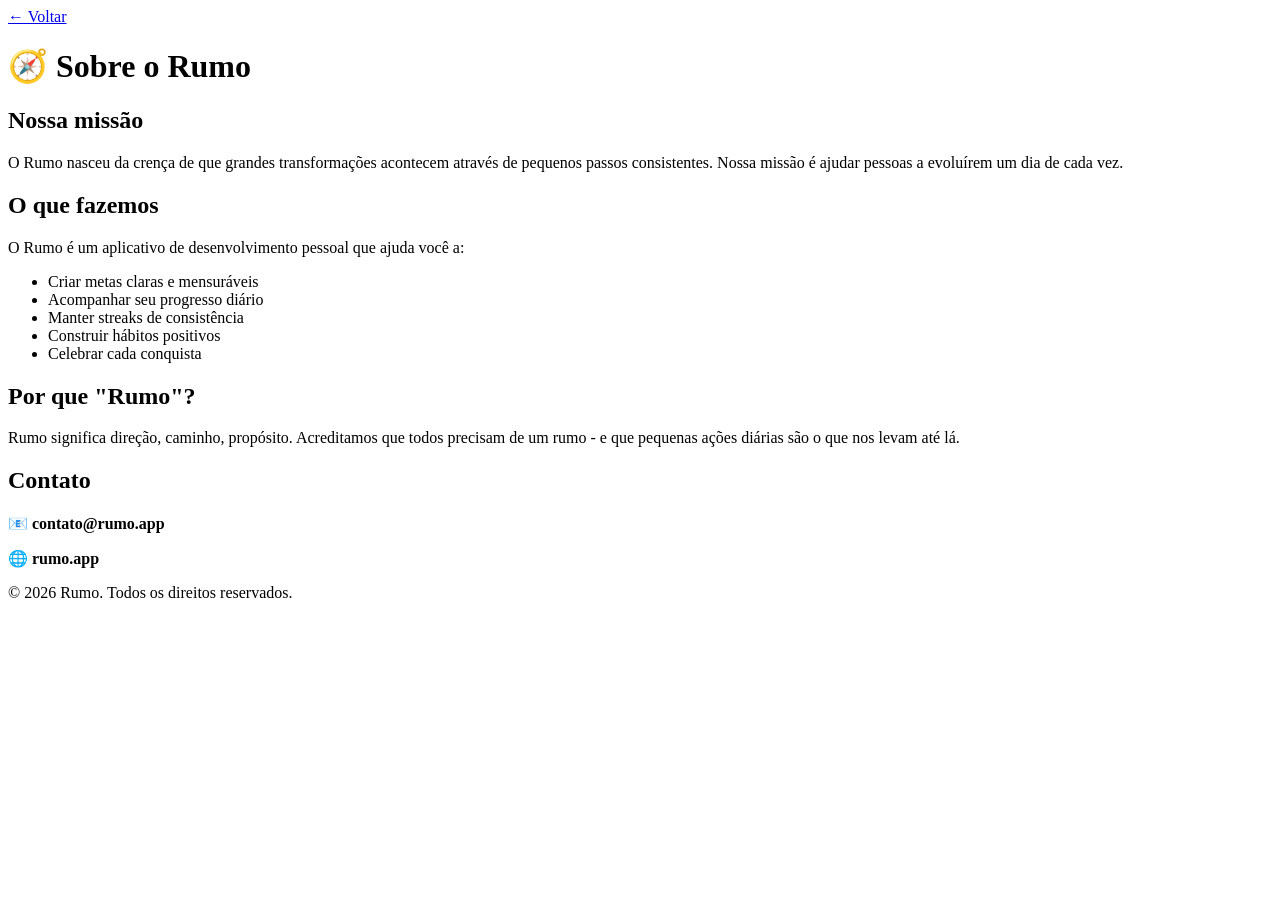
==== about.html @ cb7198c7 "Create about.html" ====
<!DOCTYPE html>
<html lang="pt-BR">
<head>
    <meta charset="UTF-8">
    <meta name="viewport" content="width=device-width, initial-scale=1.0">
    <title>Sobre - Rumo</title>
    <link rel="stylesheet" href="style.css">
</head>
<body>
    <div class="container">
        <a href="index.html" class="back-link">← Voltar</a>
        
        <div class="content">
            <h1>🧭 Sobre o Rumo</h1>
            
            <section>
                <h2>Nossa missão</h2>
                <p>O Rumo nasceu da crença de que grandes transformações acontecem através de pequenos passos consistentes. Nossa missão é ajudar pessoas a evoluírem um dia de cada vez.</p>
            </section>
            
            <section>
                <h2>O que fazemos</h2>
                <p>O Rumo é um aplicativo de desenvolvimento pessoal que ajuda você a:</p>
                <ul>
                    <li>Criar metas claras e mensuráveis</li>
                    <li>Acompanhar seu progresso diário</li>
                    <li>Manter streaks de consistência</li>
                    <li>Construir hábitos positivos</li>
                    <li>Celebrar cada conquista</li>
                </ul>
            </section>
            
            <section>
                <h2>Por que "Rumo"?</h2>
                <p>Rumo significa direção, caminho, propósito. Acreditamos que todos precisam de um rumo - e que pequenas ações diárias são o que nos levam até lá.</p>
            </section>
            
            <section>
                <h2>Contato</h2>
                <p>📧 <strong>contato@rumo.app</strong></p>
                <p>🌐 <strong>rumo.app</strong></p>
            </section>
        </div>
        
        <div class="footer">
            <p>© 2026 Rumo. Todos os direitos reservados.</p>
        </div>
    </div>
</body>
</html>
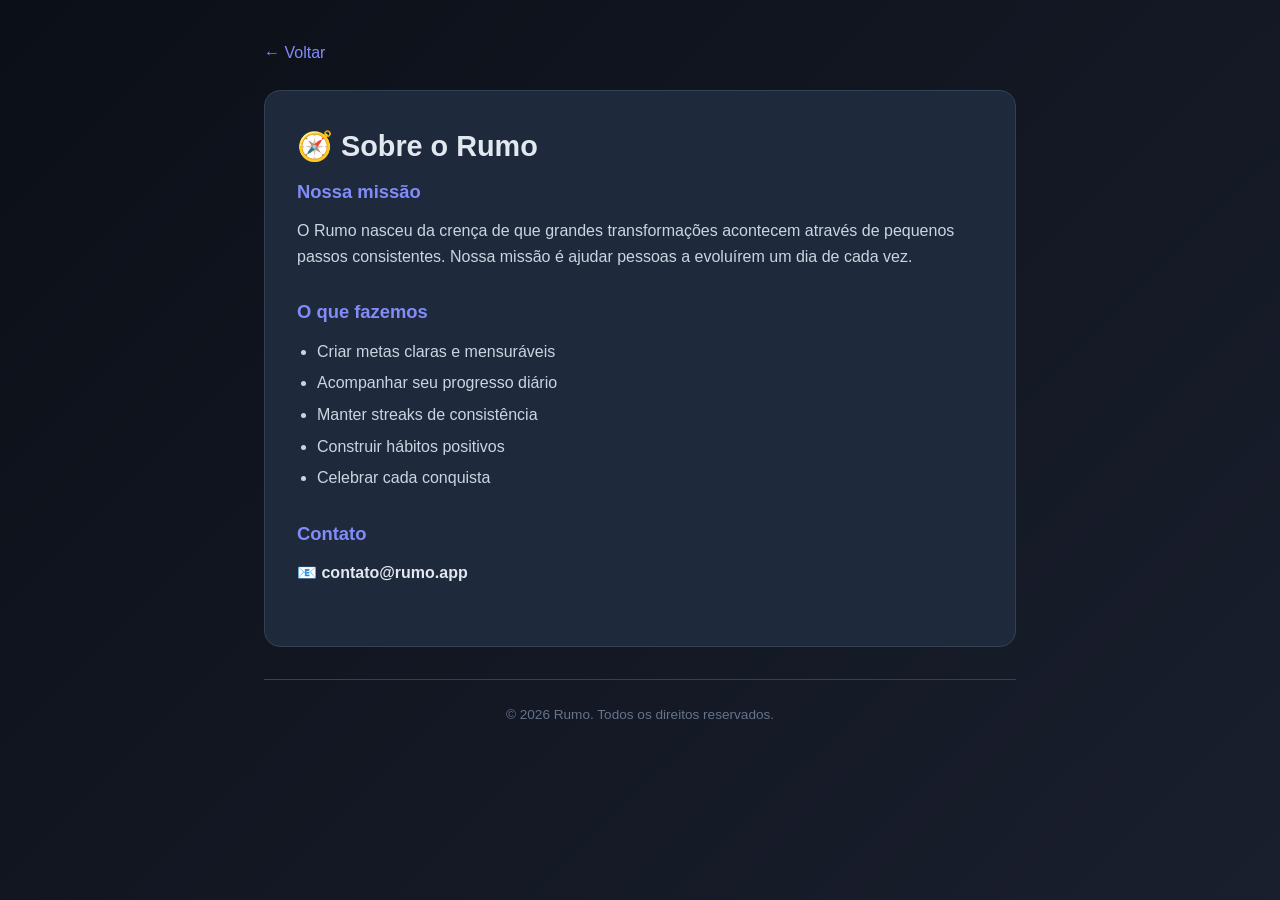
==== commit d4906fef: "Update about.html" ====
--- a/about.html
+++ b/about.html
@@ -4,7 +4,29 @@
     <meta charset="UTF-8">
     <meta name="viewport" content="width=device-width, initial-scale=1.0">
     <title>Sobre - Rumo</title>
-    <link rel="stylesheet" href="style.css">
+    <style>
+        * { margin: 0; padding: 0; box-sizing: border-box; }
+        body {
+            font-family: -apple-system, BlinkMacSystemFont, 'Segoe UI', 'Inter', sans-serif;
+            background: linear-gradient(135deg, #0B0F17 0%, #1A1F2E 100%);
+            color: #E2E8F0;
+            min-height: 100vh;
+            line-height: 1.6;
+        }
+        .container { max-width: 800px; margin: 0 auto; padding: 40px 24px; }
+        .back-link { display: inline-block; color: #818CF8; text-decoration: none; margin-bottom: 24px; font-weight: 500; }
+        .back-link:hover { color: #6366F1; }
+        .content { background: #1E293B; border: 1px solid #334155; border-radius: 16px; padding: 32px; margin-bottom: 32px; }
+        .content h1 { font-size: 1.8rem; margin-bottom: 8px; }
+        section { margin-bottom: 28px; }
+        section h2 { color: #818CF8; font-size: 1.15rem; margin-bottom: 12px; font-weight: 700; }
+        section p { margin-bottom: 12px; color: #CBD5E1; }
+        ul, ol { margin-left: 20px; margin-bottom: 12px; }
+        li { margin-bottom: 6px; color: #CBD5E1; }
+        strong { color: #E2E8F0; }
+        .footer { text-align: center; color: #64748B; font-size: 0.85rem; padding-top: 24px; border-top: 1px solid #334155; }
+        @media (max-width: 640px) { .container { padding: 20px 16px; } .content { padding: 20px; } .content h1 { font-size: 1.5rem; } }
+    </style>
 </head>
 <body>
     <div class="container">
@@ -20,7 +42,6 @@
             
             <section>
                 <h2>O que fazemos</h2>
-                <p>O Rumo é um aplicativo de desenvolvimento pessoal que ajuda você a:</p>
                 <ul>
                     <li>Criar metas claras e mensuráveis</li>
                     <li>Acompanhar seu progresso diário</li>
@@ -31,14 +52,8 @@
             </section>
             
             <section>
-                <h2>Por que "Rumo"?</h2>
-                <p>Rumo significa direção, caminho, propósito. Acreditamos que todos precisam de um rumo - e que pequenas ações diárias são o que nos levam até lá.</p>
-            </section>
-            
-            <section>
                 <h2>Contato</h2>
                 <p>📧 <strong>contato@rumo.app</strong></p>
-                <p>🌐 <strong>rumo.app</strong></p>
             </section>
         </div>
         
